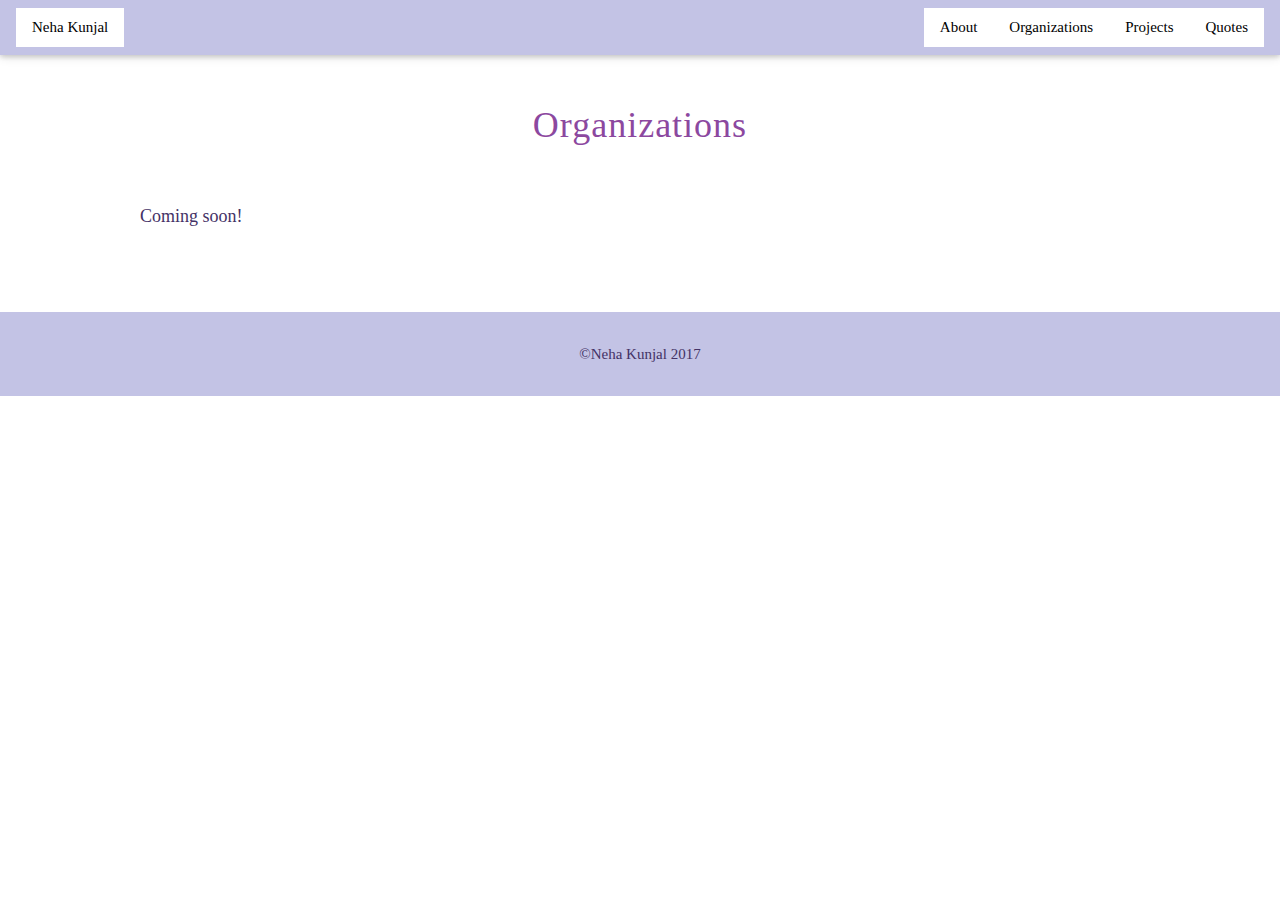
==== organizations.html @ e1bfeb16 "added organizations" ====
<!DOCTYPE html>
<html>
<title>Projects | Neha Kunjal</title>
<meta charset="UTF-8">
<meta name="viewport" content="width=device-width, initial-scale=1">
<link rel="stylesheet" href="https://www.w3schools.com/w3css/4/w3.css">
<style>
body {font-family: "Times New Roman", Georgia, Serif;}
h1,h2,h3,h4,h5,h6 {
    font-family: "Playfair Display";
    letter-spacing: 1px;
    color: #8C489F

}
img {
  -position: absolute;
  -top: 0;
  -bottom: 0;
  -left: 0;
  -right: 0;
  margin-top: 25%;
  margin-bottom: 25%;
  margin-left: 0%;
  margin-right: 20%;
}
p {
  -top: 0;
  -bottom: 10;
  -left: 0;
  -right: 0;
  -margin: auto;
  color: #443266
}
</style>
<body>

<!-- Navbar (sit on top) -->
<div class="w3-top">
  <div class="w3-bar  w3-padding w3-card" style="background-color:#C3C3E5">
    <a href="#home" class="w3-bar-item w3-white w3-button">Neha Kunjal</a>
    <!-- Right-sided navbar links. Hide them on small screens -->
    <div class="w3-right w3-white w3-hide-small">
      <a href="index.html" class="w3-bar-item w3-button">About</a>
      <a href="organizations.html" class="w3-bar-item w3-button">Organizations</a>
      <a href="projects.html" class="w3-bar-item w3-button">Projects</a>
      <a href="quotes.html" class="w3-bar-item w3-button">Quotes</a>
    </div>
  </div>
</div>

<!-- Header -->
<header class="w3-display-container w3-content w3-wide" style="max-width:1600px;min-width:500px" id="home">
  <div class="w3-display-bottomleft w3-padding-large w3-opacity">
    <h1 class="w3-xxlarge">Content</h1>
  </div>
</header>

<!-- Page content -->
<div class="w3-content" style="max-width:1000px">

  <!-- About Section -->
  <div class="w3-row w3-padding-64" id="about">
    <div class="w3-col w3-container m6 w3-padding-large">
    </div>
    <div class="w3-col">
      <h1 class="w3-center">Organizations</h1><br>
      <p class="w3-large"> Coming soon! </p>
      <!--p class="w3-large w3-text-grey w3-hide-medium">Excepteur sint occaecat cupidatat non proident, sunt in culpa qui officia deserunt mollit anim id est laborum consectetur adipiscing elit, sed do eiusmod temporincididunt ut labore et dolore magna aliqua. Ut enim ad minim veniam, quis nostrud exercitation ullamco laboris nisi ut aliquip ex ea commodo consequat.</p-->
    </div>
  </div>

<!-- End page content -->
</div>

<!-- Footer -->
<footer class="w3-center w3-padding-16" style="background-color:#C3C3E5">
  <p> ©Neha Kunjal 2017 </p>
</footer>

</body>
</html>
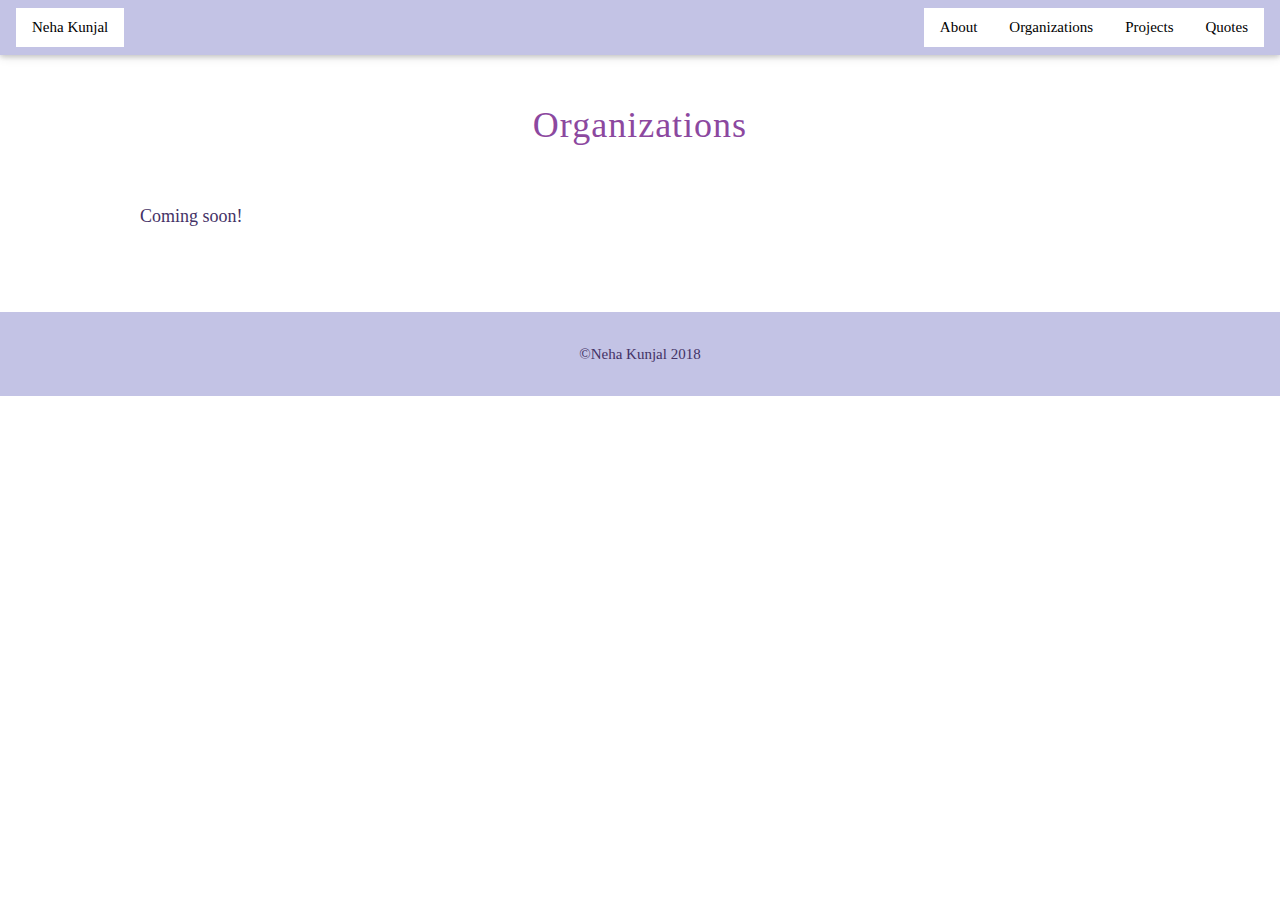
==== commit 40540a1a: "added relavant links and changed copyright to 2018" ====
--- a/organizations.html
+++ b/organizations.html
@@ -74,7 +74,7 @@
 
 <!-- Footer -->
 <footer class="w3-center w3-padding-16" style="background-color:#C3C3E5">
-  <p> ©Neha Kunjal 2017 </p>
+  <p> ©Neha Kunjal 2018 </p>
 </footer>
 
 </body>
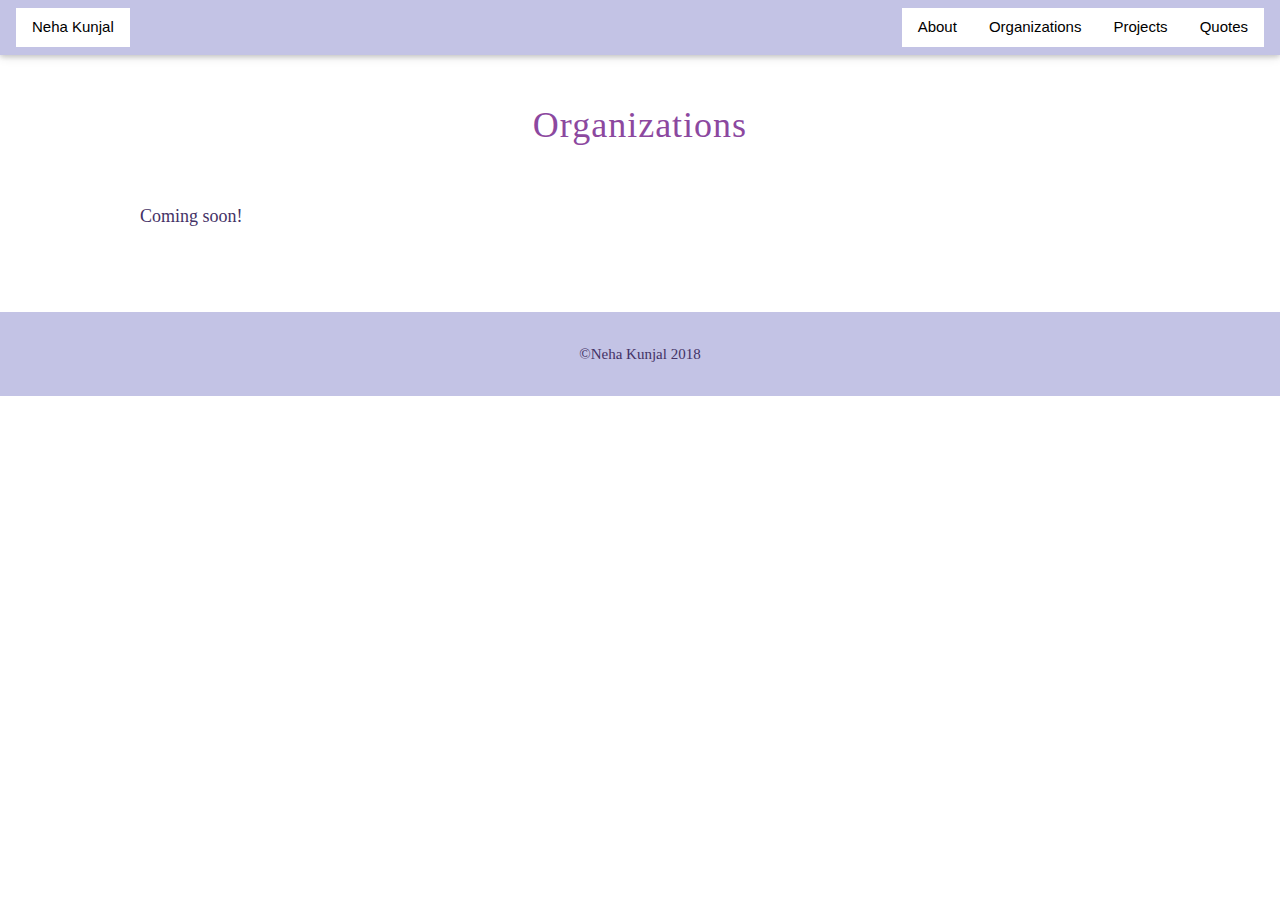
==== commit 8924f544: "modularized to make css file" ====
--- a/organizations.html
+++ b/organizations.html
@@ -3,35 +3,10 @@
 <title>Projects | Neha Kunjal</title>
 <meta charset="UTF-8">
 <meta name="viewport" content="width=device-width, initial-scale=1">
+<head>
 <link rel="stylesheet" href="https://www.w3schools.com/w3css/4/w3.css">
-<style>
-body {font-family: "Times New Roman", Georgia, Serif;}
-h1,h2,h3,h4,h5,h6 {
-    font-family: "Playfair Display";
-    letter-spacing: 1px;
-    color: #8C489F
-
-}
-img {
-  -position: absolute;
-  -top: 0;
-  -bottom: 0;
-  -left: 0;
-  -right: 0;
-  margin-top: 25%;
-  margin-bottom: 25%;
-  margin-left: 0%;
-  margin-right: 20%;
-}
-p {
-  -top: 0;
-  -bottom: 10;
-  -left: 0;
-  -right: 0;
-  -margin: auto;
-  color: #443266
-}
-</style>
+<link rel="stylesheet" href="myStyling.css">
+</head>
 <body>
 
 <!-- Navbar (sit on top) -->
--- a/myStyling.css
+++ b/myStyling.css
@@ -0,0 +1,20 @@
+<style>
+body {font-family: "Times New Roman", Georgia, Serif;}
+h1,h2,h3,h4,h5,h6 {
+    font-family: "Playfair Display";
+    letter-spacing: 1px;
+    color: #8C489F;
+
+}
+p {
+  color: #443266;
+  font-family: "Playfair Display";
+}
+.centered {
+  margin-top: 15%;
+  margin-bottom: 25%;
+  margin-left: 0%;
+  margin-right: 20%;
+}
+span.name { color:#808080; }
+</style>
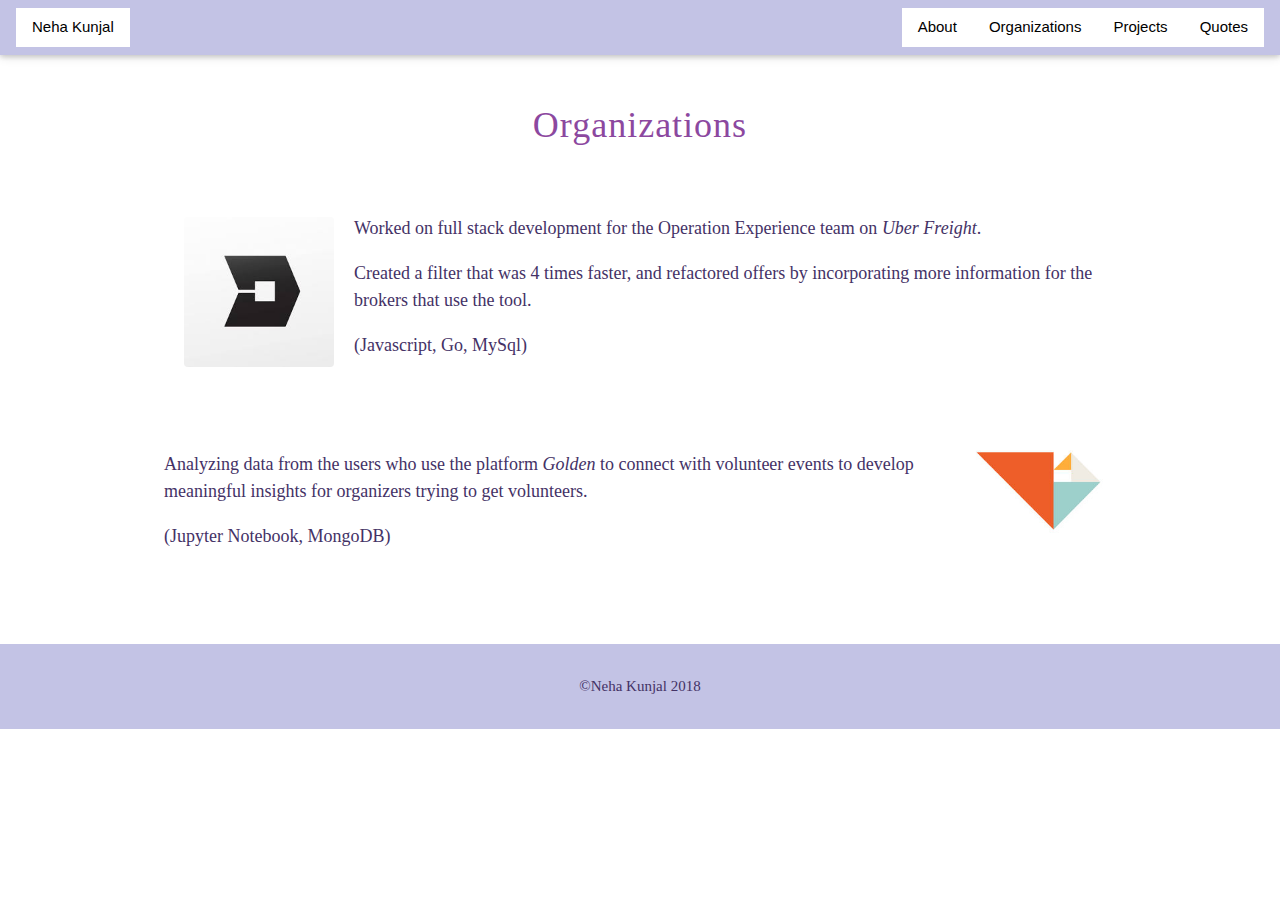
==== commit 0eb5a5c5: "updated website" ====
--- a/organizations.html
+++ b/organizations.html
@@ -39,7 +39,23 @@
     </div>
     <div class="w3-col">
       <h1 class="w3-center">Organizations</h1><br>
-      <p class="w3-large"> Coming soon! </p>
+
+      <div class="w3-row w3-container m3 w3-padding-large">
+        <img src="images/uberFreight.jpg" style="float:left;margin:20px;" class="w3-round w3-image" alt="Best Friends" width="150" height="150" >
+        <p class="w3-large"> Worked on full stack development for the Operation Experience team on <i>Uber Freight</i>.
+        </p>
+        <p class="w3-large"> Created a filter that was 4 times faster, and refactored offers by incorporating more information for the brokers that use the tool.
+        </p>
+        <p class="w3-large"> (Javascript, Go, MySql)</p>
+      </div>
+
+      <div class="w3-row w3-container m3 w3-padding-large">
+        <img src="images/golden.jpg" style="float:right;" class="w3-round w3-image" alt="BudgetBot" width="150" height="150" >
+        <br>
+        <p class="w3-large"> Analyzing data from the users who use the platform <i>Golden</i> to connect with volunteer events to develop meaningful insights for organizers trying to get volunteers.</p>
+        <p class="w3-large"> (Jupyter Notebook, MongoDB)</p>
+      </div>
+
       <!--p class="w3-large w3-text-grey w3-hide-medium">Excepteur sint occaecat cupidatat non proident, sunt in culpa qui officia deserunt mollit anim id est laborum consectetur adipiscing elit, sed do eiusmod temporincididunt ut labore et dolore magna aliqua. Ut enim ad minim veniam, quis nostrud exercitation ullamco laboris nisi ut aliquip ex ea commodo consequat.</p-->
     </div>
   </div>
--- a/myStyling.css
+++ b/myStyling.css
@@ -17,4 +17,18 @@
   margin-right: 20%;
 }
 span.name { color:#808080; }
+
+html, body {
+    height: 100%;
+}
+.wrapper {
+    min-height: 100%;
+    height: auto !important; /* This line and the next line are not necessary unless you need IE6 support */
+    height: 100%;
+    margin: 0 auto -155px; /* the bottom margin is the negative value of the footer's height */
+}
+.footer, .push {
+    height: 155px; /* .push must be the same height as .footer */
+}
+
 </style>
